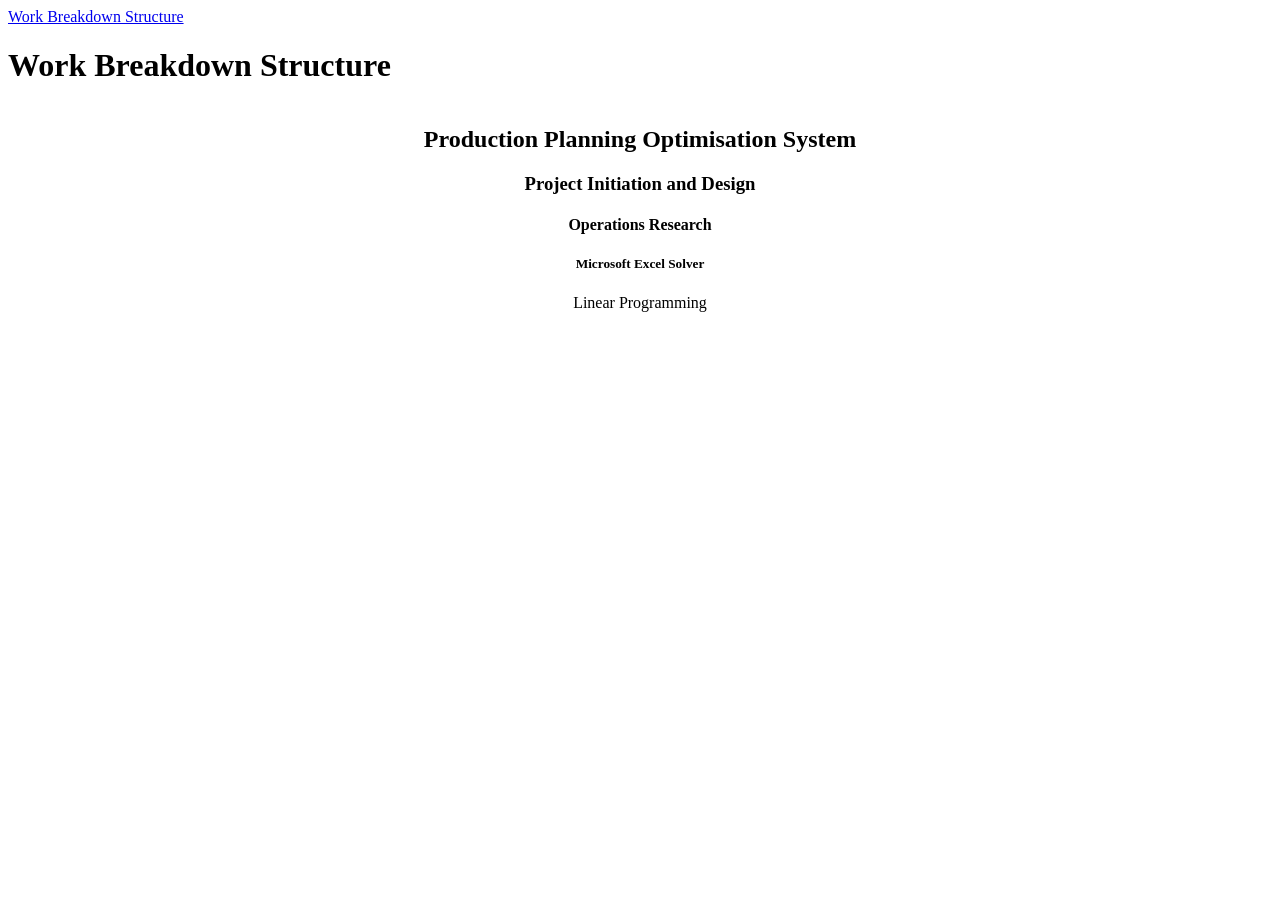
==== wbs-pyramid.html @ 2a825d80 "Create wbs-pyramid.html for Work Breakdown Structure diagram" ====
<!DOCTYPE html>
<html lang="en">
<head>
    <meta charset="UTF-8">
    <meta name="viewport" content="width=device-width, initial-scale=1.0">
    <title>Work Breakdown Structure</title>
</head>
<body>
    <nav>
        <!-- Existing site navbar here -->
        <a href="wbs-pyramid.html">Work Breakdown Structure</a>
    </nav>

    <h1>Work Breakdown Structure</h1>
    <div style="text-align: center;">
        <div style="display: inline-block;">
            <h2>Production Planning Optimisation System</h2>
            <h3>Project Initiation and Design</h3>
            <h4>Operations Research</h4>
            <h5>Microsoft Excel Solver</h5>
            <p>Linear Programming</p>
        </div>
    </div>
</body>
</html>
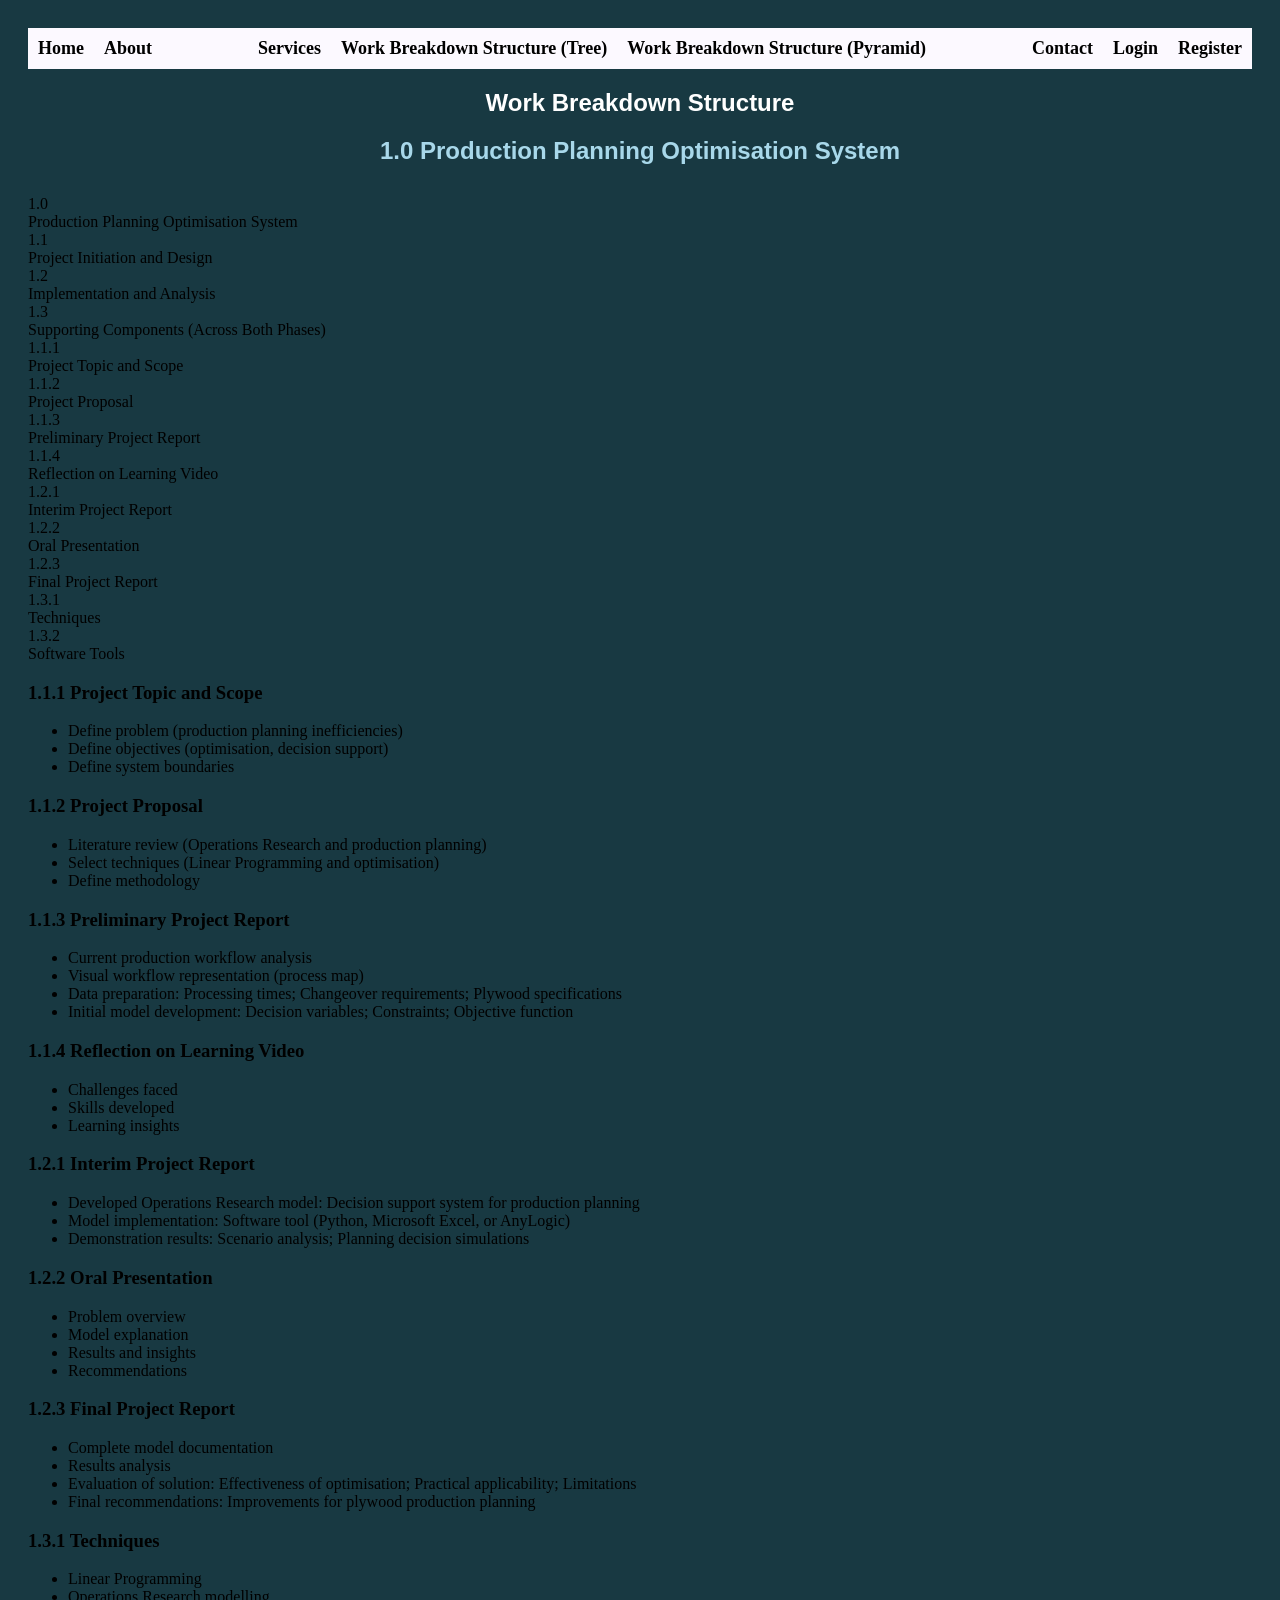
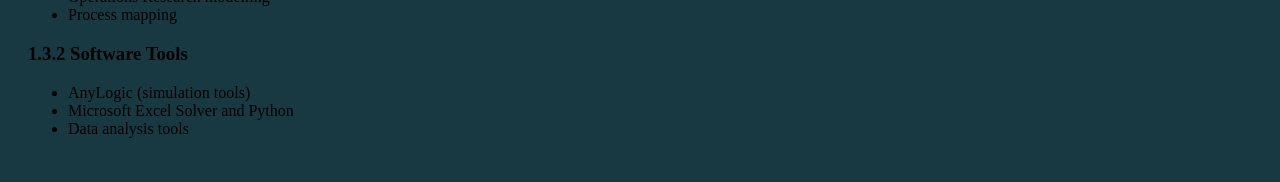
==== commit 04a597d1: "Updated wbs-pyramid.html with new content" ====
--- a/wbs-pyramid.html
+++ b/wbs-pyramid.html
@@ -1,25 +1,220 @@
 <!DOCTYPE html>
 <html lang="en">
-<head>
-    <meta charset="UTF-8">
-    <meta name="viewport" content="width=device-width, initial-scale=1.0">
-    <title>Work Breakdown Structure</title>
-</head>
-<body>
-    <nav>
-        <!-- Existing site navbar here -->
-        <a href="wbs-pyramid.html">Work Breakdown Structure</a>
-    </nav>
-
-    <h1>Work Breakdown Structure</h1>
-    <div style="text-align: center;">
-        <div style="display: inline-block;">
-            <h2>Production Planning Optimisation System</h2>
-            <h3>Project Initiation and Design</h3>
-            <h4>Operations Research</h4>
-            <h5>Microsoft Excel Solver</h5>
-            <p>Linear Programming</p>
-        </div>
-    </div>
-</body>
-</html>
+    <head>
+        <meta charset="UTF-8">
+        <meta name="viewport" content="width=device-width, initial-scale=1.0">
+        <title>Work Breakdown Structure – Production Planning Optimisation System</title>
+        <link rel="stylesheet" href="styles.css">
+    </head>
+    <body class="wbs-page">
+        <nav class="navbar">
+            <div class="nav-left">
+                <a href="index.html">Home</a>
+                <a href="about.html">About</a>
+            </div>
+            <div class="nav-center">
+                <a href="services.html">Services</a>
+                <a href="wbs.html">Work Breakdown Structure (Tree)</a>
+                <a href="wbs-pyramid.html">Work Breakdown Structure (Pyramid)</a>
+            </div>
+            <div class="nav-right">
+                <a href="contact.html">Contact</a>
+                <a href="login.html">Login</a>
+                <a href="register.html">Register</a>
+            </div>
+        </nav>
+
+        <h1 class="wbs-title">Work Breakdown Structure</h1>
+        <h2 class="wbs-subtitle">1.0 Production Planning Optimisation System</h2>
+
+        <main class="wbs-pyramid" aria-label="Work Breakdown Structure pyramid diagram">
+
+            <!-- LEVEL 0 -->
+            <section class="wbs-row">
+                <div class="wbs-card wbs-card-root">
+                    <div class="wbs-card-code">1.0</div>
+                    <div class="wbs-card-text">Production Planning Optimisation System</div>
+                </div>
+            </section>
+
+            <div class="wbs-connectors">
+                <div class="wbs-line-vertical"></div>
+                <div class="wbs-line-horizontal wbs-line-horizontal-three"></div>
+            </div>
+
+            <!-- LEVEL 1 -->
+            <section class="wbs-row wbs-row-three">
+                <div class="wbs-card wbs-card-level1">
+                    <div class="wbs-card-code">1.1</div>
+                    <div class="wbs-card-text">Project Initiation and Design</div>
+                </div>
+
+                <div class="wbs-card wbs-card-level1">
+                    <div class="wbs-card-code">1.2</div>
+                    <div class="wbs-card-text">Implementation and Analysis</div>
+                </div>
+
+                <div class="wbs-card wbs-card-level1">
+                    <div class="wbs-card-code">1.3</div>
+                    <div class="wbs-card-text">Supporting Components (Across Both Phases)</div>
+                </div>
+            </section>
+
+            <div class="wbs-connectors">
+                <div class="wbs-line-vertical"></div>
+                <div class="wbs-line-horizontal wbs-line-horizontal-three"></div>
+            </div>
+
+            <!-- LEVEL 2 -->
+            <section class="wbs-row wbs-row-three wbs-row-top">
+                <!-- 1.1 children -->
+                <div class="wbs-column">
+                    <div class="wbs-stack">
+                        <div class="wbs-card wbs-card-level2">
+                            <div class="wbs-card-code">1.1.1</div>
+                            <div class="wbs-card-text">Project Topic and Scope</div>
+                        </div>
+
+                        <div class="wbs-card wbs-card-level2">
+                            <div class="wbs-card-code">1.1.2</div>
+                            <div class="wbs-card-text">Project Proposal</div>
+                        </div>
+
+                        <div class="wbs-card wbs-card-level2">
+                            <div class="wbs-card-code">1.1.3</div>
+                            <div class="wbs-card-text">Preliminary Project Report</div>
+                        </div>
+
+                        <div class="wbs-card wbs-card-level2">
+                            <div class="wbs-card-code">1.1.4</div>
+                            <div class="wbs-card-text">Reflection on Learning Video</div>
+                        </div>
+                    </div>
+                </div>
+
+                <!-- 1.2 children -->
+                <div class="wbs-column">
+                    <div class="wbs-stack">
+                        <div class="wbs-card wbs-card-level2">
+                            <div class="wbs-card-code">1.2.1</div>
+                            <div class="wbs-card-text">Interim Project Report</div>
+                        </div>
+
+                        <div class="wbs-card wbs-card-level2">
+                            <div class="wbs-card-code">1.2.2</div>
+                            <div class="wbs-card-text">Oral Presentation</div>
+                        </div>
+
+                        <div class="wbs-card wbs-card-level2">
+                            <div class="wbs-card-code">1.2.3</div>
+                            <div class="wbs-card-text">Final Project Report</div>
+                        </div>
+                    </div>
+                </div>
+
+                <!-- 1.3 children -->
+                <div class="wbs-column">
+                    <div class="wbs-stack">
+                        <div class="wbs-card wbs-card-level2">
+                            <div class="wbs-card-code">1.3.1</div>
+                            <div class="wbs-card-text">Techniques</div>
+                        </div>
+
+                        <div class="wbs-card wbs-card-level2">
+                            <div class="wbs-card-code">1.3.2</div>
+                            <div class="wbs-card-text">Software Tools</div>
+                        </div>
+                    </div>
+                </div>
+            </section>
+
+            <!-- Word and PowerPoint style details -->
+            <section class="wbs-details" aria-label="Work Breakdown Structure details">
+                <div class="wbs-panel">
+                    <h3>1.1.1 Project Topic and Scope</h3>
+                    <ul>
+                        <li>Define problem (production planning inefficiencies)</li>
+                        <li>Define objectives (optimisation, decision support)</li>
+                        <li>Define system boundaries</li>
+                    </ul>
+                </div>
+
+                <div class="wbs-panel">
+                    <h3>1.1.2 Project Proposal</h3>
+                    <ul>
+                        <li>Literature review (Operations Research and production planning)</li>
+                        <li>Select techniques (Linear Programming and optimisation)</li>
+                        <li>Define methodology</li>
+                    </ul>
+                </div>
+
+                <div class="wbs-panel">
+                    <h3>1.1.3 Preliminary Project Report</h3>
+                    <ul>
+                        <li>Current production workflow analysis</li>
+                        <li>Visual workflow representation (process map)</li>
+                        <li>Data preparation: Processing times; Changeover requirements; Plywood specifications</li>
+                        <li>Initial model development: Decision variables; Constraints; Objective function</li>
+                    </ul>
+                </div>
+
+                <div class="wbs-panel">
+                    <h3>1.1.4 Reflection on Learning Video</h3>
+                    <ul>
+                        <li>Challenges faced</li>
+                        <li>Skills developed</li>
+                        <li>Learning insights</li>
+                    </ul>
+                </div>
+
+                <div class="wbs-panel">
+                    <h3>1.2.1 Interim Project Report</h3>
+                    <ul>
+                        <li>Developed Operations Research model: Decision support system for production planning</li>
+                        <li>Model implementation: Software tool (Python, Microsoft Excel, or AnyLogic)</li>
+                        <li>Demonstration results: Scenario analysis; Planning decision simulations</li>
+                    </ul>
+                </div>
+
+                <div class="wbs-panel">
+                    <h3>1.2.2 Oral Presentation</h3>
+                    <ul>
+                        <li>Problem overview</li>
+                        <li>Model explanation</li>
+                        <li>Results and insights</li>
+                        <li>Recommendations</li>
+                    </ul>
+                </div>
+
+                <div class="wbs-panel">
+                    <h3>1.2.3 Final Project Report</h3>
+                    <ul>
+                        <li>Complete model documentation</li>
+                        <li>Results analysis</li>
+                        <li>Evaluation of solution: Effectiveness of optimisation; Practical applicability; Limitations</li>
+                        <li>Final recommendations: Improvements for plywood production planning</li>
+                    </ul>
+                </div>
+
+                <div class="wbs-panel">
+                    <h3>1.3.1 Techniques</h3>
+                    <ul>
+                        <li>Linear Programming</li>
+                        <li>Operations Research modelling</li>
+                        <li>Process mapping</li>
+                    </ul>
+                </div>
+
+                <div class="wbs-panel">
+                    <h3>1.3.2 Software Tools</h3>
+                    <ul>
+                        <li>AnyLogic (simulation tools)</li>
+                        <li>Microsoft Excel Solver and Python</li>
+                        <li>Data analysis tools</li>
+                    </ul>
+                </div>
+            </section>
+
+        </main>
+    </body>
+</html>
--- a/styles.css
+++ b/styles.css
@@ -0,0 +1,261 @@
+
+
+title{
+    font-family: Arial, Helvetica, sans-serif;
+    color: #000000;
+    text-align: center;
+    margin-top: 50px;
+    background-color: lemonchiffon;
+    border: #333;
+}
+
+
+h1{
+    font-family: Arial, Helvetica, sans-serif;
+    color: rgb(0, 0, 0);
+    margin-bottom: 50px;
+    text-align: center;
+    font-size: x-large;
+}
+
+
+.navbar {
+    display: flex;
+    justify-content: space-between;
+    align-items: center;
+    background-color: #fcf9ff;
+    padding: 10px;
+}
+
+.nav-left,
+.nav-center,
+.nav-right {
+    display: flex;
+    gap: 20px;
+}
+
+.nav-center {
+    flex: 1;
+    justify-content: center;
+}
+
+.nav-left {
+    justify-content: flex-start;
+}
+
+.nav-right {
+    justify-content: flex-end;
+}
+
+
+.navbar a {
+    color: #000000;           /* Change to your preferred color */
+    text-decoration: none; /* Removes underline */
+    font-weight: bold;
+    font-size: 18px;
+    transition: color 0.2s;
+}
+
+.navbar a:hover {
+    color: #000000;        /* Color on hover (optional) */
+    text-decoration: underline;
+}
+
+.head{
+    display: flex;
+    justify-content: space-between;
+    align-items: baseline;
+    padding: 10px;
+    gap: 10px; /* space between left and right sections */
+    background-color: #ffffff;
+
+}
+.head-left{
+
+    display: flex-start;
+    margin-top: 20px;
+    padding: 10px;
+    max-width: 100%;
+}
+
+
+.head-left img{
+    width: 100%;
+    height: 100%;
+ /* Optional: adds rounded corners to the image */
+}
+
+
+
+.head-left h1{
+    font-family: Arial, Helvetica, sans-serif;
+    color: #000000;
+    margin-left: 10px; /* Space between image and text */
+    font-size: 30px; /* Adjust size as needed */
+    text-transform: capitalize;
+    font-weight: bold; /* Makes the text bold */
+    text-decoration: underline;
+
+}
+
+.head-right{
+    display: flex-end;
+
+    margin-top: 20px;
+    background-color: rgb(14, 60, 71);
+    padding: 10px;
+    max-width: 60%;
+    opacity: 0.8;
+    border-radius: 10px; /* Optional: adds rounded corners */
+  
+}
+
+.head-right p{
+    width: 100%;
+    height: 100%;
+    border-radius: 10px; /* Optional: adds rounded corners to the image */
+    font-family: Arial, Helvetica, Arial, Helvetica, sans-serif;
+    justify-content: right;
+    color: #ffffff;
+}
+
+.head-left.head-right{
+    display: flex;
+    gap: 20px;
+    justify-content: center;
+    align-items: baseline;
+}
+
+/* =========================================================
+   WBS DIAGRAM  (wbs.html)
+   ========================================================= */
+
+/* Page body */
+.wbs-page {
+    background-color: rgb(24, 57, 66);
+    padding: 20px;
+}
+
+/* Give the navbar bottom spacing on the WBS page */
+.wbs-page .navbar {
+    margin-bottom: 20px;
+}
+
+/* Page headings */
+.wbs-title {
+    color: #ffffff;
+    text-align: center;
+    margin-bottom: 10px;
+    font-family: Arial, Helvetica, sans-serif;
+}
+
+.wbs-subtitle {
+    color: #a8d8ea;
+    text-align: center;
+    margin-bottom: 30px;
+    font-family: Arial, Helvetica, sans-serif;
+}
+
+/* Wrapper – horizontal scroll on small screens */
+.wbs-tree {
+    overflow-x: auto;
+    padding: 10px 0 30px;
+}
+
+/* Reset list defaults */
+.wbs-tree ul {
+    list-style: none;
+    margin: 0;
+    padding: 0;
+}
+
+/* ---- TREE LINES ---- */
+/* Vertical line down the left side of each <ul> */
+.wbs-tree ul ul {
+    padding-left: 40px;
+    position: relative;
+}
+
+/* Vertical connector */
+.wbs-tree ul ul::before {
+    content: "";
+    position: absolute;
+    left: 20px;
+    top: 0;
+    bottom: 0;
+    border-left: 2px solid #a8d8ea;
+}
+
+/* Horizontal connector to each node */
+.wbs-tree ul ul > li {
+    position: relative;
+    padding: 6px 0 6px 20px;
+}
+
+.wbs-tree ul ul > li::before {
+    content: "";
+    position: absolute;
+    left: 0;
+    top: 22px;
+    width: 20px;
+    border-top: 2px solid #a8d8ea;
+}
+
+/* Remove connector line after the last child */
+.wbs-tree ul ul > li:last-child::after {
+    content: "";
+    position: absolute;
+    left: 0;
+    top: 22px;
+    bottom: 0;
+    width: 2px;
+    background-color: rgb(24, 57, 66); /* match page background */
+}
+
+/* ---- NODE BOX ---- */
+.wbs-node {
+    display: inline-block;
+    border-radius: 6px;
+    padding: 7px 14px;
+    font-family: Arial, Helvetica, sans-serif;
+    font-size: 13px;
+    line-height: 1.4;
+    max-width: 360px;
+    box-shadow: 0 2px 5px rgba(0,0,0,0.35);
+    cursor: default;
+}
+
+/* Level colours */
+.wbs-root {
+    background-color: #0d3b4f;
+    color: #ffffff;
+    font-size: 15px;
+    font-weight: bold;
+    border: 2px solid #a8d8ea;
+}
+
+.wbs-lvl1 {
+    background-color: #145c7a;
+    color: #ffffff;
+    font-weight: bold;
+    border: 2px solid #7ec8e3;
+}
+
+.wbs-lvl2 {
+    background-color: #1e7a9e;
+    color: #ffffff;
+    border: 1px solid #a8d8ea;
+}
+
+.wbs-lvl3 {
+    background-color: #2496bf;
+    color: #ffffff;
+    border: 1px solid #c5e8f5;
+}
+
+.wbs-leaf {
+    background-color: #e8f7fd;
+    color: #0d3b4f;
+    border: 1px solid #7ec8e3;
+    font-size: 12px;
+}
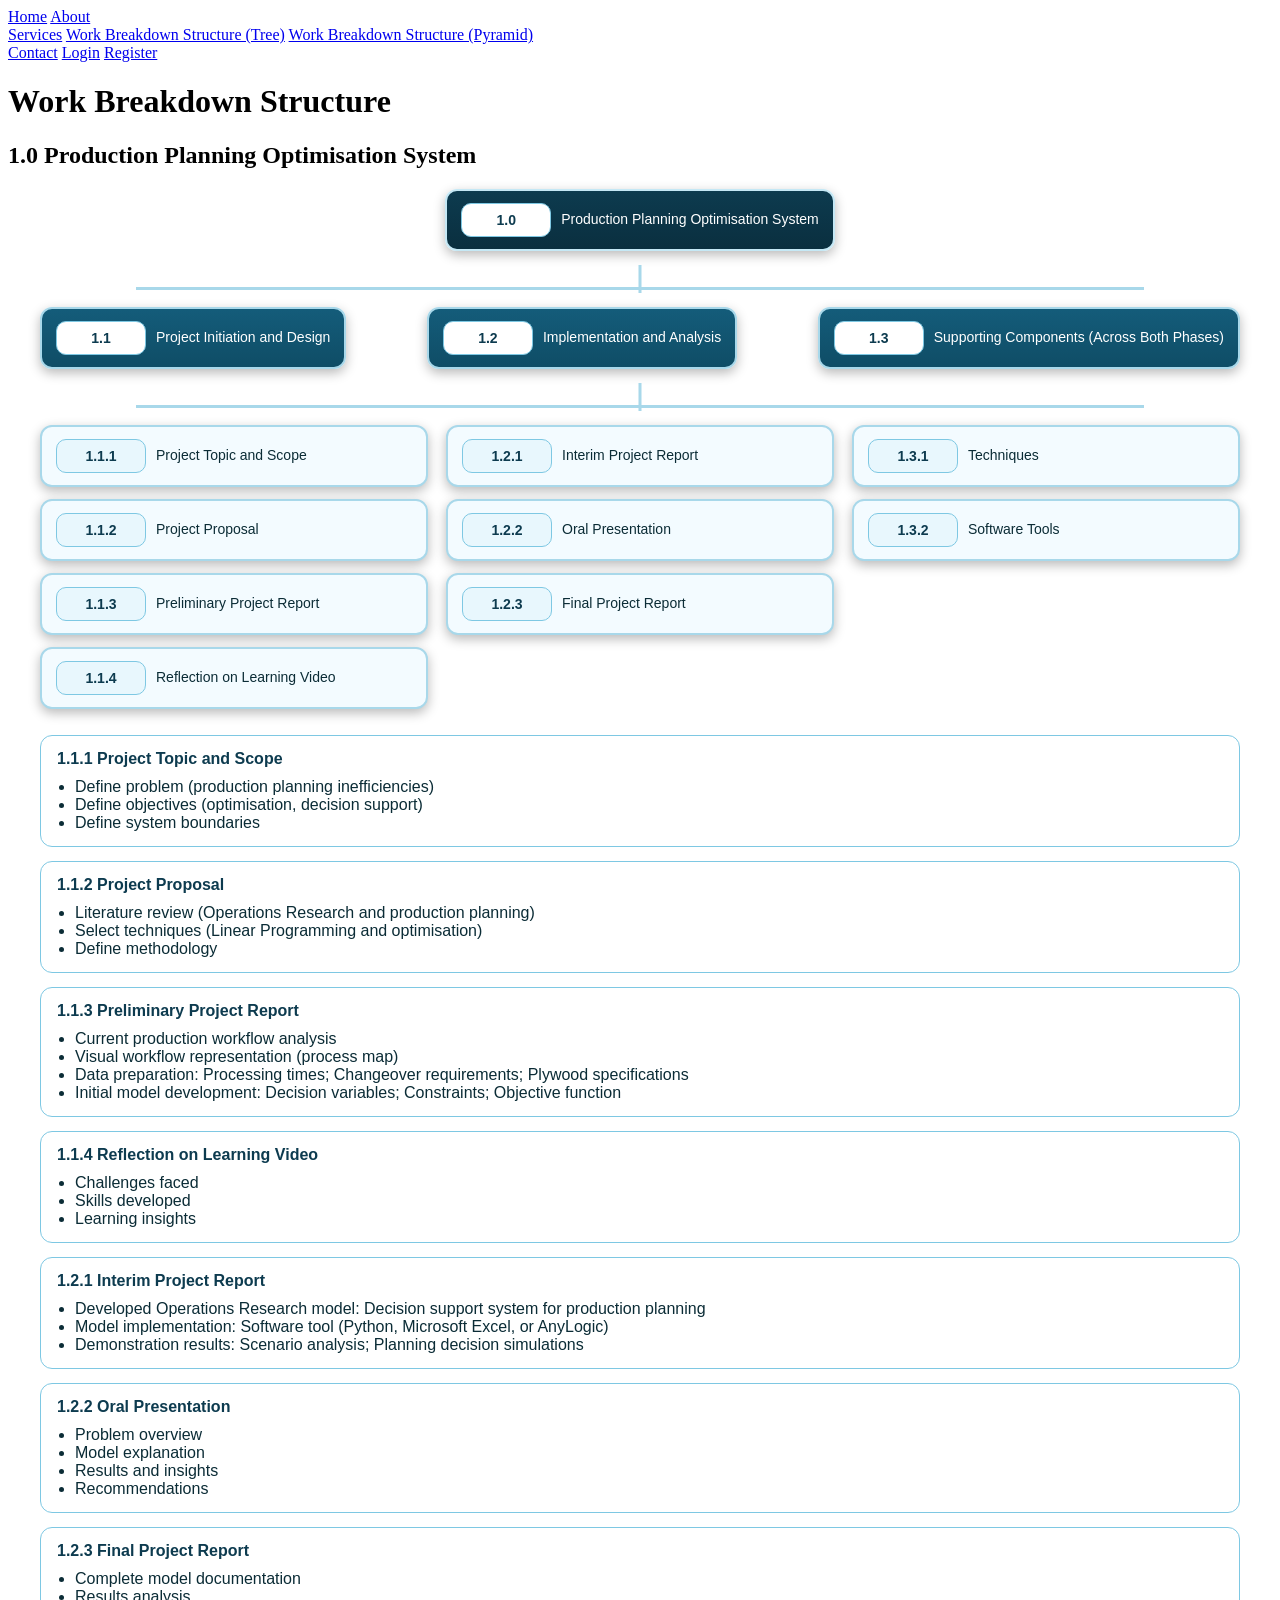
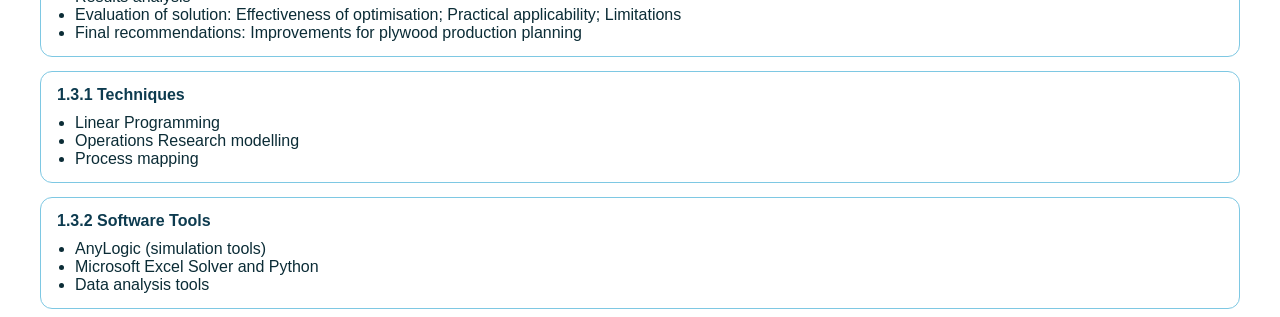
==== commit 2e5178c6: "Update wbs-pyramid.html" ====
--- a/wbs-pyramid.html
+++ b/wbs-pyramid.html
@@ -4,7 +4,7 @@
         <meta charset="UTF-8">
         <meta name="viewport" content="width=device-width, initial-scale=1.0">
         <title>Work Breakdown Structure – Production Planning Optimisation System</title>
-        <link rel="stylesheet" href="styles.css">
+        <link rel="stylesheet" href="wbs-pyramid.css">
     </head>
     <body class="wbs-page">
         <nav class="navbar">
--- a/wbs-pyramid.css
+++ b/wbs-pyramid.css
@@ -0,0 +1,159 @@
+/* =========================================================
+   Work Breakdown Structure Pyramid Styles (matches wbs-pyramid.html)
+   ========================================================= */
+
+.wbs-pyramid {
+  max-width: 1200px;
+  margin: 0 auto;
+}
+
+/* Rows */
+.wbs-row {
+  display: flex;
+  justify-content: center;
+  align-items: stretch;
+  gap: 18px;
+  margin: 14px 0;
+}
+
+.wbs-row-three {
+  justify-content: space-between;
+}
+
+.wbs-row-top {
+  align-items: flex-start;
+}
+
+.wbs-column {
+  flex: 1;
+  min-width: 0;
+}
+
+.wbs-stack {
+  display: flex;
+  flex-direction: column;
+  gap: 12px;
+}
+
+/* Cards (PowerPoint style) */
+.wbs-card {
+  background: #ffffff;
+  color: #0b2c36;
+  border: 2px solid #a8d8ea;
+  border-radius: 12px;
+  box-shadow: 0 4px 12px rgba(0,0,0,0.28);
+  padding: 12px 14px;
+
+  display: grid;
+  grid-template-columns: 90px 1fr;
+  gap: 10px;
+  align-items: center;
+}
+
+.wbs-card-code {
+  font-weight: bold;
+  font-family: Arial, Helvetica, sans-serif;
+  font-size: 14px;
+  color: #0d3b4f;
+  background: #e8f7fd;
+  border: 1px solid #7ec8e3;
+  border-radius: 10px;
+  padding: 8px 10px;
+  text-align: center;
+}
+
+.wbs-card-text {
+  font-family: Arial, Helvetica, sans-serif;
+  font-size: 14px;
+  line-height: 1.25;
+}
+
+/* Level colouring */
+.wbs-card-root {
+  background: linear-gradient(180deg, #0d3b4f, #0a2f3f);
+  color: #ffffff;
+  border-color: #c5e8f5;
+}
+
+.wbs-card-root .wbs-card-code {
+  background: #ffffff;
+}
+
+.wbs-card-level1 {
+  background: linear-gradient(180deg, #145c7a, #0f4d66);
+  color: #ffffff;
+}
+
+.wbs-card-level1 .wbs-card-code {
+  background: #ffffff;
+}
+
+.wbs-card-level2 {
+  background: #f3fbff;
+}
+
+/* Connector lines */
+.wbs-connectors {
+  position: relative;
+  height: 28px;
+  max-width: 1200px;
+  margin: 0 auto;
+}
+
+.wbs-line-vertical {
+  position: absolute;
+  left: 50%;
+  top: 0;
+  height: 28px;
+  width: 0;
+  border-left: 3px solid #a8d8ea;
+  transform: translateX(-50%);
+}
+
+.wbs-line-horizontal {
+  position: absolute;
+  left: 8%;
+  right: 8%;
+  top: 22px;
+  height: 0;
+  border-top: 3px solid #a8d8ea;
+}
+
+/* Details panels */
+.wbs-details {
+  margin-top: 26px;
+  display: grid;
+  grid-template-columns: 1fr;
+  gap: 14px;
+}
+
+.wbs-panel {
+  background: rgba(255,255,255,0.95);
+  border: 1px solid #7ec8e3;
+  border-radius: 12px;
+  padding: 14px 16px;
+}
+
+.wbs-panel h3 {
+  margin: 0 0 10px 0;
+  font-family: Arial, Helvetica, sans-serif;
+  font-size: 16px;
+  color: #0d3b4f;
+}
+
+.wbs-panel ul {
+  margin: 0;
+  padding-left: 18px;
+  font-family: Arial, Helvetica, sans-serif;
+  color: #0b2c36;
+}
+
+/* Responsive */
+@media (max-width: 900px) {
+  .wbs-row-three {
+    flex-direction: column;
+  }
+  .wbs-line-horizontal {
+    display: none;
+  }
+}
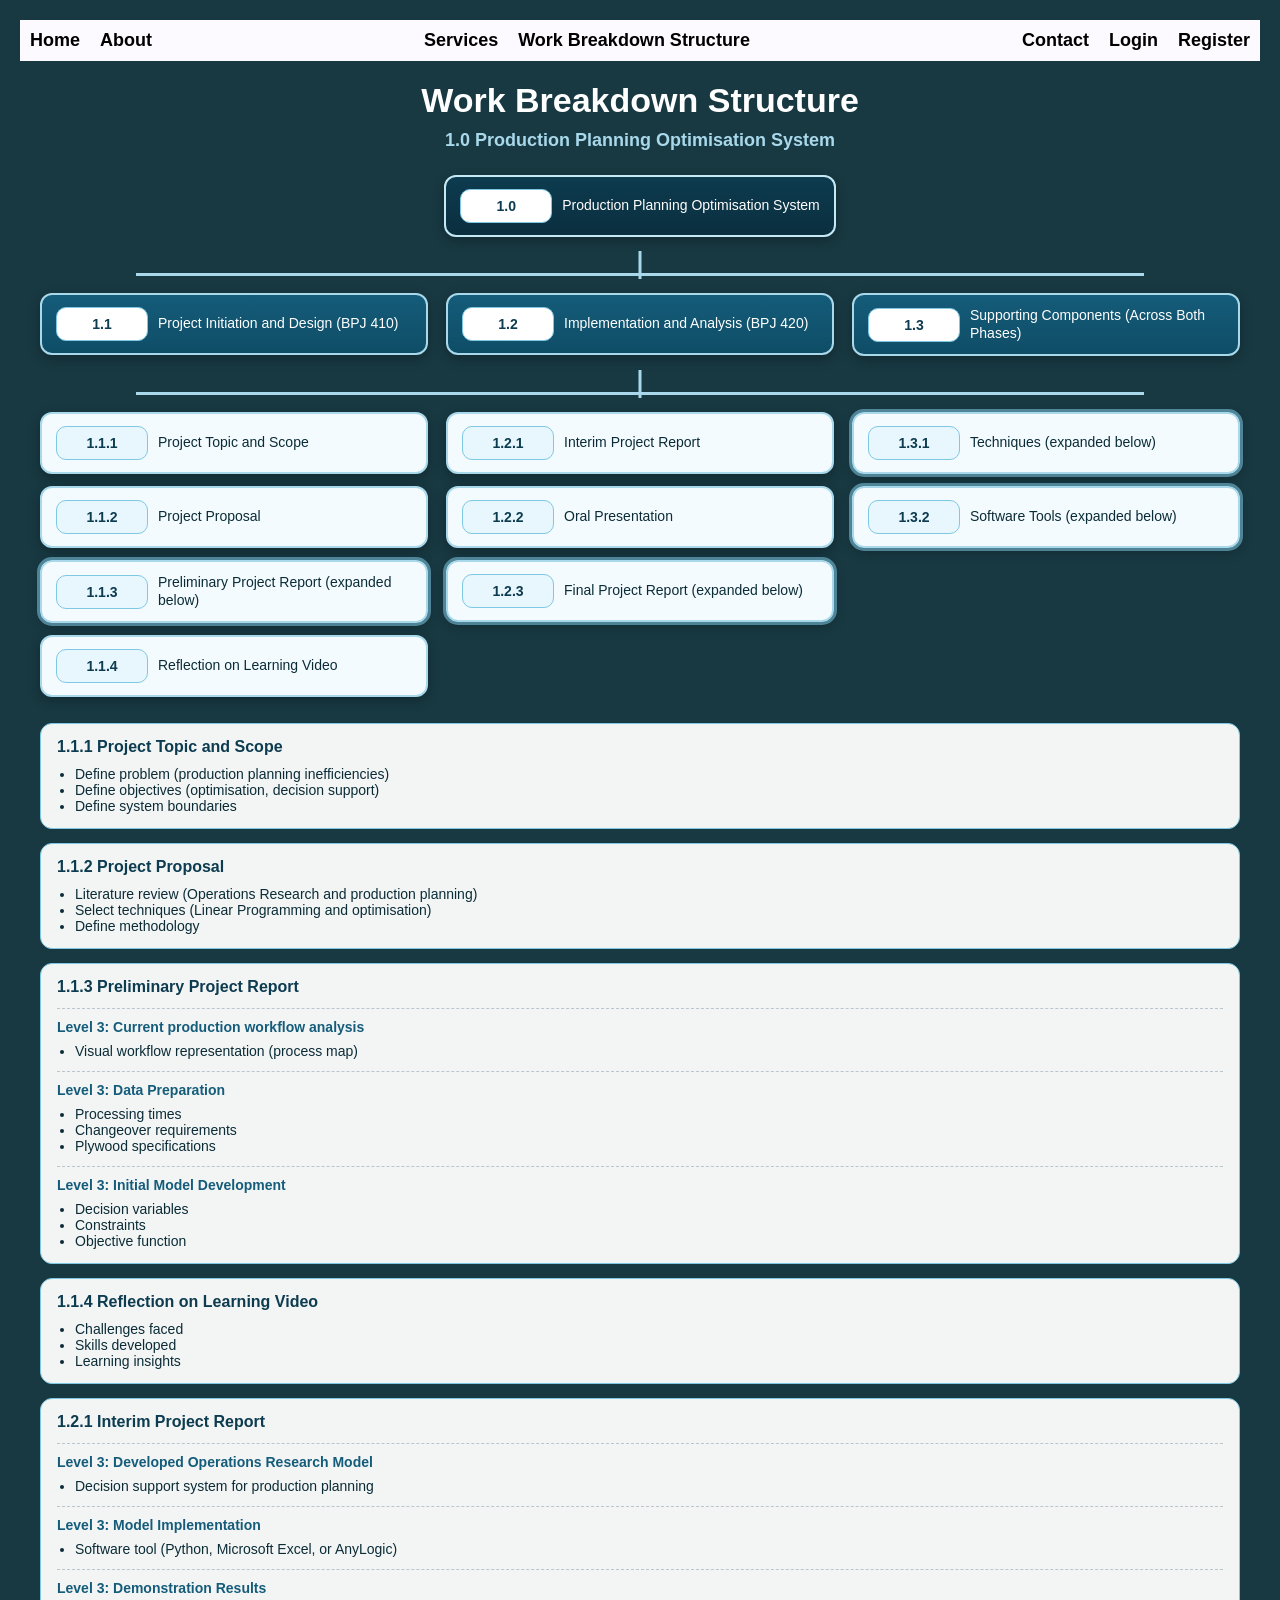
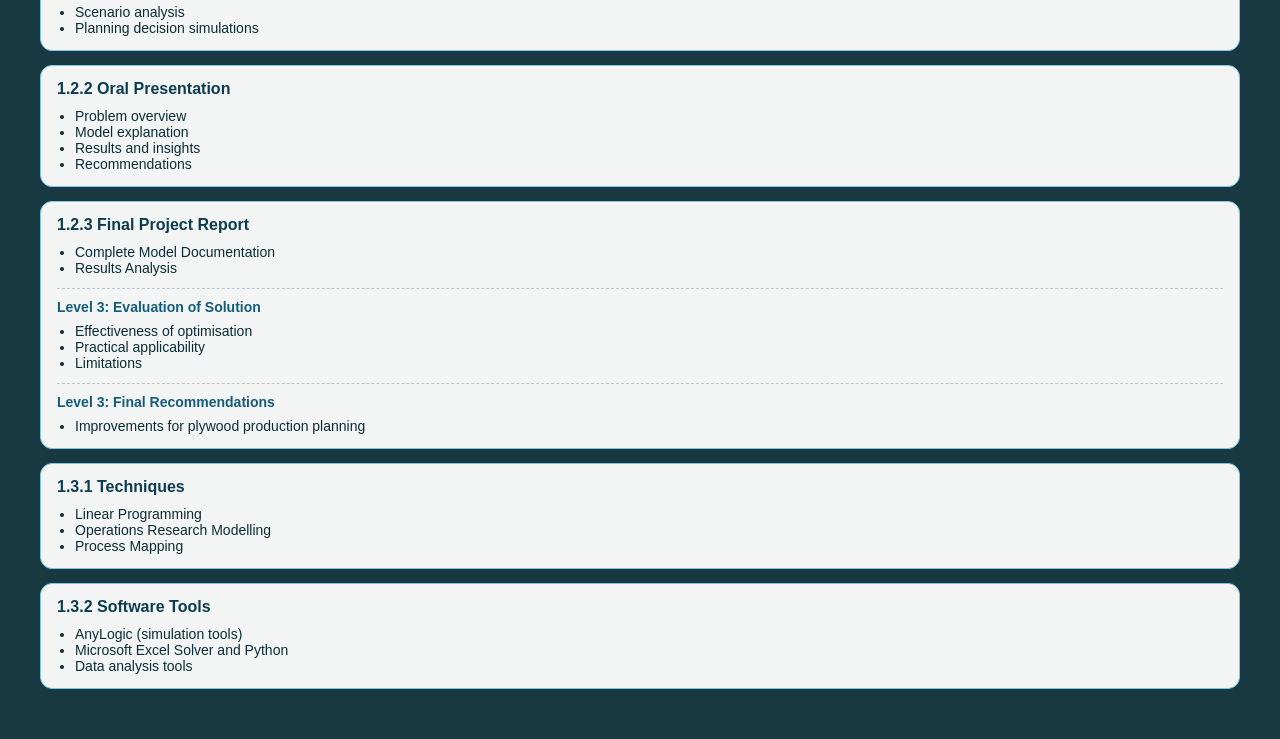
==== commit b8786995: "Update wbs-pyramid.html" ====
--- a/wbs-pyramid.html
+++ b/wbs-pyramid.html
@@ -1,220 +1,481 @@
 <!DOCTYPE html>
 <html lang="en">
-    <head>
-        <meta charset="UTF-8">
-        <meta name="viewport" content="width=device-width, initial-scale=1.0">
-        <title>Work Breakdown Structure – Production Planning Optimisation System</title>
-        <link rel="stylesheet" href="wbs-pyramid.css">
-    </head>
-    <body class="wbs-page">
-        <nav class="navbar">
-            <div class="nav-left">
-                <a href="index.html">Home</a>
-                <a href="about.html">About</a>
-            </div>
-            <div class="nav-center">
-                <a href="services.html">Services</a>
-                <a href="wbs.html">Work Breakdown Structure (Tree)</a>
-                <a href="wbs-pyramid.html">Work Breakdown Structure (Pyramid)</a>
-            </div>
-            <div class="nav-right">
-                <a href="contact.html">Contact</a>
-                <a href="login.html">Login</a>
-                <a href="register.html">Register</a>
-            </div>
-        </nav>
-
-        <h1 class="wbs-title">Work Breakdown Structure</h1>
-        <h2 class="wbs-subtitle">1.0 Production Planning Optimisation System</h2>
-
-        <main class="wbs-pyramid" aria-label="Work Breakdown Structure pyramid diagram">
-
-            <!-- LEVEL 0 -->
-            <section class="wbs-row">
-                <div class="wbs-card wbs-card-root">
-                    <div class="wbs-card-code">1.0</div>
-                    <div class="wbs-card-text">Production Planning Optimisation System</div>
-                </div>
-            </section>
-
-            <div class="wbs-connectors">
-                <div class="wbs-line-vertical"></div>
-                <div class="wbs-line-horizontal wbs-line-horizontal-three"></div>
-            </div>
-
-            <!-- LEVEL 1 -->
-            <section class="wbs-row wbs-row-three">
-                <div class="wbs-card wbs-card-level1">
-                    <div class="wbs-card-code">1.1</div>
-                    <div class="wbs-card-text">Project Initiation and Design</div>
-                </div>
-
-                <div class="wbs-card wbs-card-level1">
-                    <div class="wbs-card-code">1.2</div>
-                    <div class="wbs-card-text">Implementation and Analysis</div>
-                </div>
-
-                <div class="wbs-card wbs-card-level1">
-                    <div class="wbs-card-code">1.3</div>
-                    <div class="wbs-card-text">Supporting Components (Across Both Phases)</div>
-                </div>
-            </section>
-
-            <div class="wbs-connectors">
-                <div class="wbs-line-vertical"></div>
-                <div class="wbs-line-horizontal wbs-line-horizontal-three"></div>
-            </div>
-
-            <!-- LEVEL 2 -->
-            <section class="wbs-row wbs-row-three wbs-row-top">
-                <!-- 1.1 children -->
-                <div class="wbs-column">
-                    <div class="wbs-stack">
-                        <div class="wbs-card wbs-card-level2">
-                            <div class="wbs-card-code">1.1.1</div>
-                            <div class="wbs-card-text">Project Topic and Scope</div>
-                        </div>
-
-                        <div class="wbs-card wbs-card-level2">
-                            <div class="wbs-card-code">1.1.2</div>
-                            <div class="wbs-card-text">Project Proposal</div>
-                        </div>
-
-                        <div class="wbs-card wbs-card-level2">
-                            <div class="wbs-card-code">1.1.3</div>
-                            <div class="wbs-card-text">Preliminary Project Report</div>
-                        </div>
-
-                        <div class="wbs-card wbs-card-level2">
-                            <div class="wbs-card-code">1.1.4</div>
-                            <div class="wbs-card-text">Reflection on Learning Video</div>
-                        </div>
-                    </div>
-                </div>
-
-                <!-- 1.2 children -->
-                <div class="wbs-column">
-                    <div class="wbs-stack">
-                        <div class="wbs-card wbs-card-level2">
-                            <div class="wbs-card-code">1.2.1</div>
-                            <div class="wbs-card-text">Interim Project Report</div>
-                        </div>
-
-                        <div class="wbs-card wbs-card-level2">
-                            <div class="wbs-card-code">1.2.2</div>
-                            <div class="wbs-card-text">Oral Presentation</div>
-                        </div>
-
-                        <div class="wbs-card wbs-card-level2">
-                            <div class="wbs-card-code">1.2.3</div>
-                            <div class="wbs-card-text">Final Project Report</div>
-                        </div>
-                    </div>
-                </div>
-
-                <!-- 1.3 children -->
-                <div class="wbs-column">
-                    <div class="wbs-stack">
-                        <div class="wbs-card wbs-card-level2">
-                            <div class="wbs-card-code">1.3.1</div>
-                            <div class="wbs-card-text">Techniques</div>
-                        </div>
-
-                        <div class="wbs-card wbs-card-level2">
-                            <div class="wbs-card-code">1.3.2</div>
-                            <div class="wbs-card-text">Software Tools</div>
-                        </div>
-                    </div>
-                </div>
-            </section>
-
-            <!-- Word and PowerPoint style details -->
-            <section class="wbs-details" aria-label="Work Breakdown Structure details">
-                <div class="wbs-panel">
-                    <h3>1.1.1 Project Topic and Scope</h3>
-                    <ul>
-                        <li>Define problem (production planning inefficiencies)</li>
-                        <li>Define objectives (optimisation, decision support)</li>
-                        <li>Define system boundaries</li>
-                    </ul>
-                </div>
-
-                <div class="wbs-panel">
-                    <h3>1.1.2 Project Proposal</h3>
-                    <ul>
-                        <li>Literature review (Operations Research and production planning)</li>
-                        <li>Select techniques (Linear Programming and optimisation)</li>
-                        <li>Define methodology</li>
-                    </ul>
-                </div>
-
-                <div class="wbs-panel">
-                    <h3>1.1.3 Preliminary Project Report</h3>
-                    <ul>
-                        <li>Current production workflow analysis</li>
-                        <li>Visual workflow representation (process map)</li>
-                        <li>Data preparation: Processing times; Changeover requirements; Plywood specifications</li>
-                        <li>Initial model development: Decision variables; Constraints; Objective function</li>
-                    </ul>
-                </div>
-
-                <div class="wbs-panel">
-                    <h3>1.1.4 Reflection on Learning Video</h3>
-                    <ul>
-                        <li>Challenges faced</li>
-                        <li>Skills developed</li>
-                        <li>Learning insights</li>
-                    </ul>
-                </div>
-
-                <div class="wbs-panel">
-                    <h3>1.2.1 Interim Project Report</h3>
-                    <ul>
-                        <li>Developed Operations Research model: Decision support system for production planning</li>
-                        <li>Model implementation: Software tool (Python, Microsoft Excel, or AnyLogic)</li>
-                        <li>Demonstration results: Scenario analysis; Planning decision simulations</li>
-                    </ul>
-                </div>
-
-                <div class="wbs-panel">
-                    <h3>1.2.2 Oral Presentation</h3>
-                    <ul>
-                        <li>Problem overview</li>
-                        <li>Model explanation</li>
-                        <li>Results and insights</li>
-                        <li>Recommendations</li>
-                    </ul>
-                </div>
-
-                <div class="wbs-panel">
-                    <h3>1.2.3 Final Project Report</h3>
-                    <ul>
-                        <li>Complete model documentation</li>
-                        <li>Results analysis</li>
-                        <li>Evaluation of solution: Effectiveness of optimisation; Practical applicability; Limitations</li>
-                        <li>Final recommendations: Improvements for plywood production planning</li>
-                    </ul>
-                </div>
-
-                <div class="wbs-panel">
-                    <h3>1.3.1 Techniques</h3>
-                    <ul>
-                        <li>Linear Programming</li>
-                        <li>Operations Research modelling</li>
-                        <li>Process mapping</li>
-                    </ul>
-                </div>
-
-                <div class="wbs-panel">
-                    <h3>1.3.2 Software Tools</h3>
-                    <ul>
-                        <li>AnyLogic (simulation tools)</li>
-                        <li>Microsoft Excel Solver and Python</li>
-                        <li>Data analysis tools</li>
-                    </ul>
-                </div>
-            </section>
-
-        </main>
-    </body>
+<head>
+  <meta charset="UTF-8" />
+  <meta name="viewport" content="width=device-width, initial-scale=1.0" />
+  <title>Work Breakdown Structure – Production Planning Optimisation System</title>
+
+  <style>
+    /* ============= Page + Navbar (self-contained) ============= */
+    :root{
+      --bg: rgb(24, 57, 66);
+      --line: #a8d8ea;
+      --white: #ffffff;
+      --text: #0b2c36;
+      --root1: #0d3b4f;
+      --root2: #0a2f3f;
+      --lvl1a: #145c7a;
+      --lvl1b: #0f4d66;
+      --lvl2: #f3fbff;
+      --codebg: #e8f7fd;
+      --codeborder: #7ec8e3;
+      --panelborder: #7ec8e3;
+    }
+
+    body{
+      margin: 0;
+      background: var(--bg);
+      padding: 20px;
+      font-family: Arial, Helvetica, sans-serif;
+    }
+
+    .navbar {
+      display: flex;
+      justify-content: space-between;
+      align-items: center;
+      background-color: #fcf9ff;
+      padding: 10px;
+      margin-bottom: 20px;
+    }
+
+    .nav-left, .nav-center, .nav-right { display: flex; gap: 20px; }
+    .nav-center { flex: 1; justify-content: center; }
+    .nav-left { justify-content: flex-start; }
+    .nav-right { justify-content: flex-end; }
+
+    .navbar a {
+      color: #000000;
+      text-decoration: none;
+      font-weight: bold;
+      font-size: 18px;
+    }
+    .navbar a:hover { text-decoration: underline; }
+
+    .wbs-title{
+      color: var(--white);
+      text-align: center;
+      margin: 10px 0;
+      font-size: 34px;
+    }
+    .wbs-subtitle{
+      color: var(--line);
+      text-align: center;
+      margin: 0 0 24px 0;
+      font-size: 18px;
+      font-weight: 600;
+    }
+
+    /* ============= Pyramid diagram ============= */
+    .pyr{
+      max-width: 1200px;
+      margin: 0 auto;
+      padding-bottom: 30px;
+    }
+
+    .row{
+      display: flex;
+      gap: 18px;
+      margin: 14px 0;
+      align-items: stretch;
+    }
+    .row.center{ justify-content: center; }
+    .row.three{ justify-content: space-between; }
+    .row.top{ align-items: flex-start; }
+
+    .col{ flex: 1; min-width: 0; }
+
+    .stack{
+      display: flex;
+      flex-direction: column;
+      gap: 12px;
+    }
+
+    /* PowerPoint-style boxes */
+    .box{
+      display: grid;
+      grid-template-columns: 92px 1fr;
+      gap: 10px;
+      align-items: center;
+
+      padding: 12px 14px;
+      border-radius: 12px;
+      border: 2px solid var(--line);
+      box-shadow: 0 4px 12px rgba(0,0,0,0.28);
+
+      background: var(--white);
+      color: var(--text);
+    }
+
+    .code{
+      font-weight: 700;
+      font-size: 14px;
+      color: var(--root1);
+      background: var(--codebg);
+      border: 1px solid var(--codeborder);
+      border-radius: 10px;
+      padding: 8px 10px;
+      text-align: center;
+      white-space: nowrap;
+    }
+
+    .text{
+      font-size: 14px;
+      line-height: 1.25;
+    }
+
+    .root{
+      background: linear-gradient(180deg, var(--root1), var(--root2));
+      color: var(--white);
+      border-color: #c5e8f5;
+    }
+    .root .code{ background: var(--white); }
+
+    .level1{
+      background: linear-gradient(180deg, var(--lvl1a), var(--lvl1b));
+      color: var(--white);
+    }
+    .level1 .code{ background: var(--white); }
+
+    .level2{ background: var(--lvl2); }
+
+    .highlight{
+      outline: 3px solid rgba(126, 200, 227, 0.55);
+    }
+
+    /* Connectors */
+    .connector{
+      position: relative;
+      height: 28px;
+      max-width: 1200px;
+      margin: 0 auto;
+    }
+
+    .connector::before{
+      content: "";
+      position: absolute;
+      left: 50%;
+      top: 0;
+      height: 28px;
+      border-left: 3px solid var(--line);
+      transform: translateX(-50%);
+    }
+
+    .connector-3::after{
+      content: "";
+      position: absolute;
+      left: 8%;
+      right: 8%;
+      top: 22px;
+      border-top: 3px solid var(--line);
+    }
+
+    /* Detail panels (Word style) */
+    .details{
+      margin-top: 26px;
+      display: grid;
+      grid-template-columns: 1fr;
+      gap: 14px;
+    }
+
+    .panel{
+      background: rgba(255,255,255,0.95);
+      border: 1px solid var(--panelborder);
+      border-radius: 12px;
+      padding: 14px 16px;
+    }
+
+    .panel h3{
+      margin: 0 0 10px 0;
+      font-size: 16px;
+      color: var(--root1);
+    }
+
+    .panel ul{
+      margin: 0;
+      padding-left: 18px;
+      color: var(--text);
+      font-size: 14px;
+    }
+
+    .sublevel{
+      margin-top: 12px;
+      padding-top: 10px;
+      border-top: 1px dashed rgba(13,59,79,0.25);
+    }
+
+    .sublevel h4{
+      margin: 0 0 8px 0;
+      font-size: 14px;
+      color: var(--lvl1a);
+    }
+
+    /* Responsive */
+    @media (max-width: 900px){
+      .row.three{ flex-direction: column; }
+      .connector-3::after{ display: none; }
+    }
+  </style>
+</head>
+
+<body>
+  <nav class="navbar">
+    <div class="nav-left">
+      <a href="index.html">Home</a>
+      <a href="about.html">About</a>
+    </div>
+    <div class="nav-center">
+      <a href="services.html">Services</a>
+      <a href="wbs-pyramid-single.html">Work Breakdown Structure</a>
+    </div>
+    <div class="nav-right">
+      <a href="contact.html">Contact</a>
+      <a href="login.html">Login</a>
+      <a href="register.html">Register</a>
+    </div>
+  </nav>
+
+  <h1 class="wbs-title">Work Breakdown Structure</h1>
+  <h2 class="wbs-subtitle">1.0 Production Planning Optimisation System</h2>
+
+  <main class="pyr" aria-label="Work Breakdown Structure pyramid diagram">
+
+    <!-- Level 0 -->
+    <section class="row center">
+      <div class="box root">
+        <div class="code">1.0</div>
+        <div class="text">Production Planning Optimisation System</div>
+      </div>
+    </section>
+
+    <div class="connector connector-3"></div>
+
+    <!-- Level 1 -->
+    <section class="row three">
+      <div class="col">
+        <div class="box level1">
+          <div class="code">1.1</div>
+          <div class="text">Project Initiation and Design (BPJ 410)</div>
+        </div>
+      </div>
+
+      <div class="col">
+        <div class="box level1">
+          <div class="code">1.2</div>
+          <div class="text">Implementation and Analysis (BPJ 420)</div>
+        </div>
+      </div>
+
+      <div class="col">
+        <div class="box level1">
+          <div class="code">1.3</div>
+          <div class="text">Supporting Components (Across Both Phases)</div>
+        </div>
+      </div>
+    </section>
+
+    <div class="connector connector-3"></div>
+
+    <!-- Level 2 -->
+    <section class="row three top">
+      <!-- 1.1 -->
+      <div class="col">
+        <div class="stack">
+          <div class="box level2">
+            <div class="code">1.1.1</div>
+            <div class="text">Project Topic and Scope</div>
+          </div>
+
+          <div class="box level2">
+            <div class="code">1.1.2</div>
+            <div class="text">Project Proposal</div>
+          </div>
+
+          <div class="box level2 highlight">
+            <div class="code">1.1.3</div>
+            <div class="text">Preliminary Project Report (expanded below)</div>
+          </div>
+
+          <div class="box level2">
+            <div class="code">1.1.4</div>
+            <div class="text">Reflection on Learning Video</div>
+          </div>
+        </div>
+      </div>
+
+      <!-- 1.2 -->
+      <div class="col">
+        <div class="stack">
+          <div class="box level2">
+            <div class="code">1.2.1</div>
+            <div class="text">Interim Project Report</div>
+          </div>
+
+          <div class="box level2">
+            <div class="code">1.2.2</div>
+            <div class="text">Oral Presentation</div>
+          </div>
+
+          <div class="box level2 highlight">
+            <div class="code">1.2.3</div>
+            <div class="text">Final Project Report (expanded below)</div>
+          </div>
+        </div>
+      </div>
+
+      <!-- 1.3 -->
+      <div class="col">
+        <div class="stack">
+          <div class="box level2 highlight">
+            <div class="code">1.3.1</div>
+            <div class="text">Techniques (expanded below)</div>
+          </div>
+
+          <div class="box level2 highlight">
+            <div class="code">1.3.2</div>
+            <div class="text">Software Tools (expanded below)</div>
+          </div>
+        </div>
+      </div>
+    </section>
+
+    <!-- Expanded details (Level 3 + tasks) -->
+    <section class="details" aria-label="Work Breakdown Structure details">
+
+      <article class="panel">
+        <h3>1.1.1 Project Topic and Scope</h3>
+        <ul>
+          <li>Define problem (production planning inefficiencies)</li>
+          <li>Define objectives (optimisation, decision support)</li>
+          <li>Define system boundaries</li>
+        </ul>
+      </article>
+
+      <article class="panel">
+        <h3>1.1.2 Project Proposal</h3>
+        <ul>
+          <li>Literature review (Operations Research and production planning)</li>
+          <li>Select techniques (Linear Programming and optimisation)</li>
+          <li>Define methodology</li>
+        </ul>
+      </article>
+
+      <article class="panel">
+        <h3>1.1.3 Preliminary Project Report</h3>
+
+        <div class="sublevel">
+          <h4>Level 3: Current production workflow analysis</h4>
+          <ul>
+            <li>Visual workflow representation (process map)</li>
+          </ul>
+        </div>
+
+        <div class="sublevel">
+          <h4>Level 3: Data Preparation</h4>
+          <ul>
+            <li>Processing times</li>
+            <li>Changeover requirements</li>
+            <li>Plywood specifications</li>
+          </ul>
+        </div>
+
+        <div class="sublevel">
+          <h4>Level 3: Initial Model Development</h4>
+          <ul>
+            <li>Decision variables</li>
+            <li>Constraints</li>
+            <li>Objective function</li>
+          </ul>
+        </div>
+      </article>
+
+      <article class="panel">
+        <h3>1.1.4 Reflection on Learning Video</h3>
+        <ul>
+          <li>Challenges faced</li>
+          <li>Skills developed</li>
+          <li>Learning insights</li>
+        </ul>
+      </article>
+
+      <article class="panel">
+        <h3>1.2.1 Interim Project Report</h3>
+
+        <div class="sublevel">
+          <h4>Level 3: Developed Operations Research Model</h4>
+          <ul>
+            <li>Decision support system for production planning</li>
+          </ul>
+        </div>
+
+        <div class="sublevel">
+          <h4>Level 3: Model Implementation</h4>
+          <ul>
+            <li>Software tool (Python, Microsoft Excel, or AnyLogic)</li>
+          </ul>
+        </div>
+
+        <div class="sublevel">
+          <h4>Level 3: Demonstration Results</h4>
+          <ul>
+            <li>Scenario analysis</li>
+            <li>Planning decision simulations</li>
+          </ul>
+        </div>
+      </article>
+
+      <article class="panel">
+        <h3>1.2.2 Oral Presentation</h3>
+        <ul>
+          <li>Problem overview</li>
+          <li>Model explanation</li>
+          <li>Results and insights</li>
+          <li>Recommendations</li>
+        </ul>
+      </article>
+
+      <article class="panel">
+        <h3>1.2.3 Final Project Report</h3>
+        <ul>
+          <li>Complete Model Documentation</li>
+          <li>Results Analysis</li>
+        </ul>
+
+        <div class="sublevel">
+          <h4>Level 3: Evaluation of Solution</h4>
+          <ul>
+            <li>Effectiveness of optimisation</li>
+            <li>Practical applicability</li>
+            <li>Limitations</li>
+          </ul>
+        </div>
+
+        <div class="sublevel">
+          <h4>Level 3: Final Recommendations</h4>
+          <ul>
+            <li>Improvements for plywood production planning</li>
+          </ul>
+        </div>
+      </article>
+
+      <article class="panel">
+        <h3>1.3.1 Techniques</h3>
+        <ul>
+          <li>Linear Programming</li>
+          <li>Operations Research Modelling</li>
+          <li>Process Mapping</li>
+        </ul>
+      </article>
+
+      <article class="panel">
+        <h3>1.3.2 Software Tools</h3>
+        <ul>
+          <li>AnyLogic (simulation tools)</li>
+          <li>Microsoft Excel Solver and Python</li>
+          <li>Data analysis tools</li>
+        </ul>
+      </article>
+
+    </section>
+  </main>
+</body>
 </html>
